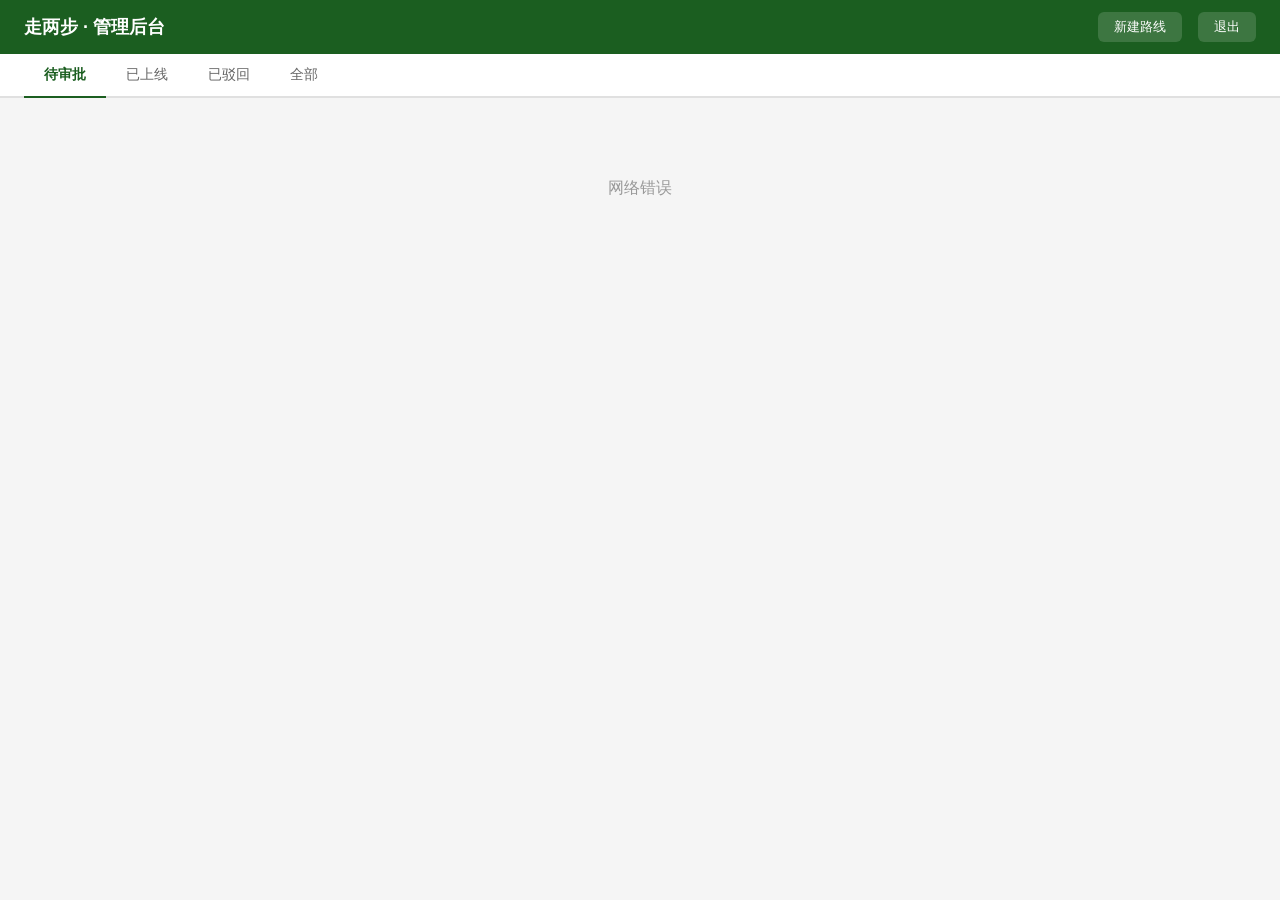
==== zouliangbu-server/src/main/resources/static/admin/index.html @ 26eb31c2 "feat: route content platform + P2.5-P6 full dev + tests P2: polyline simplify + batch write + wake l" ====
<!DOCTYPE html>
<html lang="zh-CN">
<head>
<meta charset="UTF-8">
<meta name="viewport" content="width=device-width, initial-scale=1">
<title>走两步 · 管理后台</title>
<style>
*{box-sizing:border-box;margin:0;padding:0}
body{font-family:-apple-system,BlinkMacSystemFont,"Segoe UI",Roboto,sans-serif;background:#f5f5f5;color:#333}
.topbar{background:#1B5E20;color:#fff;padding:12px 24px;display:flex;align-items:center;gap:16px}
.topbar h1{font-size:18px;flex:1}
.topbar button{background:rgba(255,255,255,0.15);color:#fff;border:none;padding:6px 16px;border-radius:6px;cursor:pointer;font-size:13px}
.topbar button:hover{background:rgba(255,255,255,0.25)}
.tabs{display:flex;gap:0;border-bottom:2px solid #e0e0e0;background:#fff;padding:0 24px}
.tab{padding:12px 20px;cursor:pointer;border-bottom:2px solid transparent;margin-bottom:-2px;font-size:14px;color:#666}
.tab.active{color:#1B5E20;border-bottom-color:#1B5E20;font-weight:600}
.content{padding:20px 24px;max-width:1100px;margin:0 auto}
.empty{text-align:center;padding:60px 0;color:#999}
.row{background:#fff;border-radius:10px;padding:16px 20px;margin-bottom:10px;box-shadow:0 1px 4px rgba(0,0,0,0.06);display:flex;align-items:center;gap:16px;flex-wrap:wrap}
.row .info{flex:1;min-width:200px}
.row .info .name{font-size:15px;font-weight:500;margin-bottom:4px}
.row .info .meta{font-size:12px;color:#888}
.row .info .url{font-size:11px;color:#aaa;word-break:break-all;margin-top:2px}
.badge{padding:3px 10px;border-radius:12px;font-size:11px;font-weight:500}
.badge.PENDING{background:#fff3e0;color:#e65100}
.badge.APPROVED{background:#e8f5e9;color:#2e7d32}
.badge.REJECTED{background:#fce4ec;color:#c62828}
.btn{padding:6px 14px;border:none;border-radius:6px;cursor:pointer;font-size:12px}
.btn-approve{background:#2e7d32;color:#fff}
.btn-reject{background:#c62828;color:#fff}
.btn-edit{background:#1565c0;color:#fff}
.btn-approve:hover{background:#1b5e20}
.btn-reject:hover{background:#b71c1c}
.btn-edit:hover{background:#0d47a1}
.btn-ok{background:#2e7d32;color:#fff}
.btn-cancel{background:#757575;color:#fff}
.section-title{font-size:13px;color:#999;margin:16px 0 8px}
input,textarea,select{padding:8px 12px;border:1px solid #ddd;border-radius:6px;font-size:13px;outline:none;width:100%}
input:focus,textarea:focus{border-color:#1B5E20}
.modal-bg{position:fixed;top:0;left:0;right:0;bottom:0;background:rgba(0,0,0,0.4);display:none;align-items:center;justify-content:center;z-index:100}
.modal{background:#fff;border-radius:12px;padding:24px;width:500px;max-height:80vh;overflow-y:auto}
.modal h2{font-size:16px;margin-bottom:16px}
.modal label{display:block;font-size:12px;color:#666;margin-bottom:4px;margin-top:12px}
.modal .actions{display:flex;gap:8px;justify-content:flex-end;margin-top:20px}
</style>
</head>
<body>
<div class="topbar">
  <h1>走两步 · 管理后台</h1>
  <button onclick="goToEdit()">新建路线</button>
  <button onclick="logout()">退出</button>
</div>
<div class="tabs">
  <div class="tab active" data-status="PENDING" onclick="switchTab(this)">待审批</div>
  <div class="tab" data-status="APPROVED" onclick="switchTab(this)">已上线</div>
  <div class="tab" data-status="REJECTED" onclick="switchTab(this)">已驳回</div>
  <div class="tab" data-status="" onclick="switchTab(this)">全部</div>
</div>
<div class="content" id="list">
  <div class="empty">加载中...</div>
</div>

<!-- 驳回弹窗 -->
<div class="modal-bg" id="rejectModal">
  <div class="modal">
    <h2>驳回提交</h2>
    <label>驳回原因</label>
    <textarea id="rejectReason" rows="3" placeholder="请输入驳回原因"></textarea>
    <div class="actions">
      <button class="btn btn-cancel" onclick="closeRejectModal()">取消</button>
      <button class="btn btn-reject" onclick="confirmReject()">确认驳回</button>
    </div>
  </div>
</div>

<script>
let currentStatus = 'PENDING';
let rejectId = null;

function getToken() {
  return localStorage.getItem('admin_token') || '';
}

function api(path, opts = {}) {
  opts.headers = opts.headers || {};
  opts.headers['X-Admin-Token'] = getToken();
  return fetch(path, opts);
}

async function loadList() {
  const el = document.getElementById('list');
  el.innerHTML = '<div class="empty">加载中...</div>';
  try {
    const url = '/api/v1/admin/submissions' + (currentStatus ? '?status=' + currentStatus : '');
    const resp = await api(url);
    const data = await resp.json();
    if (data.code === 401 || resp.status === 401) {
      window.location.href = 'login.html';
      return;
    }
    const rows = data.data || [];
    if (rows.length === 0) {
      el.innerHTML = '<div class="empty">暂无数据</div>';
      return;
    }
    el.innerHTML = rows.map(r => `
      <div class="row">
        <div class="info">
          <div class="name">${r.sourceRouteId || r.sourceUrl}</div>
          <div class="meta">
            提交者：${r.submitterUuid || '匿名'} ·
            时间：${r.createdAt || '-'} ·
            <span class="badge ${r.status}">${statusText(r.status)}</span>
          </div>
          <div class="url">${r.sourceUrl}</div>
          ${r.submitterNote ? '<div class="meta" style="margin-top:4px">备注：' + r.submitterNote + '</div>' : ''}
          ${r.rejectReason ? '<div class="meta" style="color:#c62828;margin-top:4px">驳回原因：' + r.rejectReason + '</div>' : ''}
        </div>
        ${r.status === 'PENDING' ? `
          <button class="btn btn-approve" onclick="approve(${r.id})">通过</button>
          <button class="btn btn-reject" onclick="showRejectModal(${r.id})">驳回</button>
        ` : ''}
        ${r.status === 'APPROVED' && r.routeId ? `
          <button class="btn btn-edit" onclick="goToEdit(${r.routeId})">编辑</button>
        ` : ''}
      </div>
    `).join('');
  } catch (e) {
    el.innerHTML = '<div class="empty">网络错误</div>';
  }
}

function statusText(s) {
  return { PENDING: '待审批', APPROVED: '已上线', REJECTED: '已驳回' }[s] || s;
}

function switchTab(el) {
  document.querySelectorAll('.tab').forEach(t => t.classList.remove('active'));
  el.classList.add('active');
  currentStatus = el.dataset.status;
  loadList();
}

async function approve(id) {
  if (!confirm('确认通过并抓取？')) return;
  const resp = await api(`/api/v1/admin/submissions/${id}/approve`, { method: 'POST' });
  const data = await resp.json();
  if (data.code === 0) {
    alert('通过并抓取成功');
    loadList();
  } else {
    alert('失败：' + (data.msg || '未知错误'));
  }
}

function showRejectModal(id) {
  rejectId = id;
  document.getElementById('rejectReason').value = '';
  document.getElementById('rejectModal').style.display = 'flex';
}

function closeRejectModal() {
  rejectId = null;
  document.getElementById('rejectModal').style.display = 'none';
}

async function confirmReject() {
  const reason = document.getElementById('rejectReason').value.trim();
  if (!reason) { alert('请输入驳回原因'); return; }
  const resp = await api(`/api/v1/admin/submissions/${rejectId}/reject`, {
    method: 'POST',
    headers: { 'Content-Type': 'application/json' },
    body: JSON.stringify({ reason })
  });
  const data = await resp.json();
  closeRejectModal();
  loadList();
}

function goToEdit(routeId) {
  if (routeId) {
    window.location.href = 'edit.html?id=' + routeId;
  } else {
    window.location.href = 'edit.html';
  }
}

function logout() {
  api('/api/v1/admin/logout', { method: 'POST' }).catch(() => {});
  localStorage.removeItem('admin_token');
  window.location.href = 'login.html';
}

loadList();
</script>
</body>
</html>
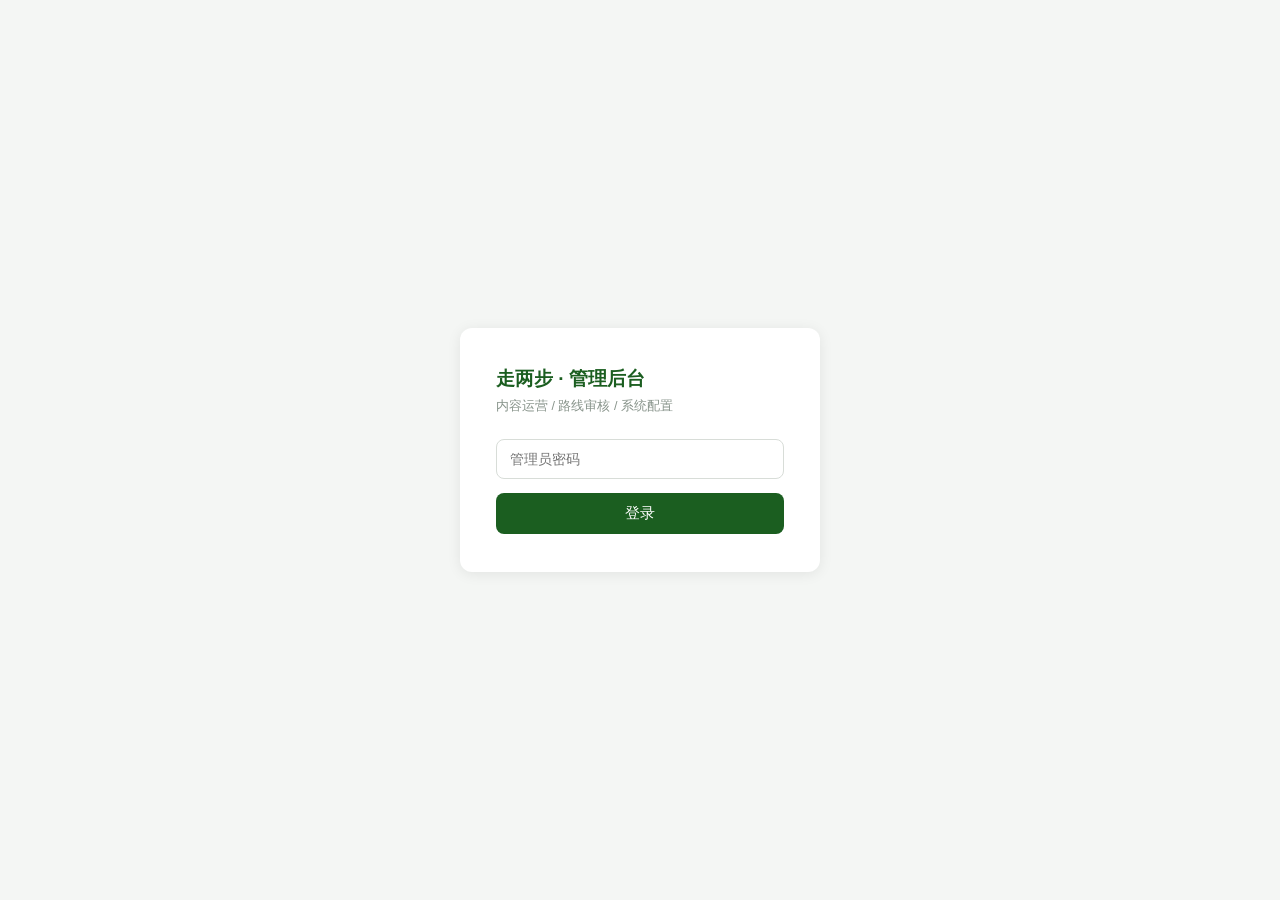
==== commit 635b8114: "feat: admin 后台扩展 + 装备本地化 + 用户鉴权 + 部署脚本（并行会话成果落库） - server: admin 模块拆分（feed/gear/audit/config/dashboa" ====
--- a/zouliangbu-server/src/main/resources/static/admin/index.html
+++ b/zouliangbu-server/src/main/resources/static/admin/index.html
@@ -3,195 +3,173 @@
 <head>
 <meta charset="UTF-8">
 <meta name="viewport" content="width=device-width, initial-scale=1">
-<title>走两步 · 管理后台</title>
-<style>
-*{box-sizing:border-box;margin:0;padding:0}
-body{font-family:-apple-system,BlinkMacSystemFont,"Segoe UI",Roboto,sans-serif;background:#f5f5f5;color:#333}
-.topbar{background:#1B5E20;color:#fff;padding:12px 24px;display:flex;align-items:center;gap:16px}
-.topbar h1{font-size:18px;flex:1}
-.topbar button{background:rgba(255,255,255,0.15);color:#fff;border:none;padding:6px 16px;border-radius:6px;cursor:pointer;font-size:13px}
-.topbar button:hover{background:rgba(255,255,255,0.25)}
-.tabs{display:flex;gap:0;border-bottom:2px solid #e0e0e0;background:#fff;padding:0 24px}
-.tab{padding:12px 20px;cursor:pointer;border-bottom:2px solid transparent;margin-bottom:-2px;font-size:14px;color:#666}
-.tab.active{color:#1B5E20;border-bottom-color:#1B5E20;font-weight:600}
-.content{padding:20px 24px;max-width:1100px;margin:0 auto}
-.empty{text-align:center;padding:60px 0;color:#999}
-.row{background:#fff;border-radius:10px;padding:16px 20px;margin-bottom:10px;box-shadow:0 1px 4px rgba(0,0,0,0.06);display:flex;align-items:center;gap:16px;flex-wrap:wrap}
-.row .info{flex:1;min-width:200px}
-.row .info .name{font-size:15px;font-weight:500;margin-bottom:4px}
-.row .info .meta{font-size:12px;color:#888}
-.row .info .url{font-size:11px;color:#aaa;word-break:break-all;margin-top:2px}
-.badge{padding:3px 10px;border-radius:12px;font-size:11px;font-weight:500}
-.badge.PENDING{background:#fff3e0;color:#e65100}
-.badge.APPROVED{background:#e8f5e9;color:#2e7d32}
-.badge.REJECTED{background:#fce4ec;color:#c62828}
-.btn{padding:6px 14px;border:none;border-radius:6px;cursor:pointer;font-size:12px}
-.btn-approve{background:#2e7d32;color:#fff}
-.btn-reject{background:#c62828;color:#fff}
-.btn-edit{background:#1565c0;color:#fff}
-.btn-approve:hover{background:#1b5e20}
-.btn-reject:hover{background:#b71c1c}
-.btn-edit:hover{background:#0d47a1}
-.btn-ok{background:#2e7d32;color:#fff}
-.btn-cancel{background:#757575;color:#fff}
-.section-title{font-size:13px;color:#999;margin:16px 0 8px}
-input,textarea,select{padding:8px 12px;border:1px solid #ddd;border-radius:6px;font-size:13px;outline:none;width:100%}
-input:focus,textarea:focus{border-color:#1B5E20}
-.modal-bg{position:fixed;top:0;left:0;right:0;bottom:0;background:rgba(0,0,0,0.4);display:none;align-items:center;justify-content:center;z-index:100}
-.modal{background:#fff;border-radius:12px;padding:24px;width:500px;max-height:80vh;overflow-y:auto}
-.modal h2{font-size:16px;margin-bottom:16px}
-.modal label{display:block;font-size:12px;color:#666;margin-bottom:4px;margin-top:12px}
-.modal .actions{display:flex;gap:8px;justify-content:flex-end;margin-top:20px}
-</style>
+<title>线路库 · 走两步管理后台</title>
+<link rel="stylesheet" href="app.css">
 </head>
 <body>
-<div class="topbar">
-  <h1>走两步 · 管理后台</h1>
-  <button onclick="goToEdit()">新建路线</button>
-  <button onclick="logout()">退出</button>
-</div>
-<div class="tabs">
-  <div class="tab active" data-status="PENDING" onclick="switchTab(this)">待审批</div>
-  <div class="tab" data-status="APPROVED" onclick="switchTab(this)">已上线</div>
-  <div class="tab" data-status="REJECTED" onclick="switchTab(this)">已驳回</div>
-  <div class="tab" data-status="" onclick="switchTab(this)">全部</div>
-</div>
-<div class="content" id="list">
-  <div class="empty">加载中...</div>
-</div>
+<div id="app"></div>
 
 <!-- 驳回弹窗 -->
 <div class="modal-bg" id="rejectModal">
   <div class="modal">
     <h2>驳回提交</h2>
-    <label>驳回原因</label>
-    <textarea id="rejectReason" rows="3" placeholder="请输入驳回原因"></textarea>
-    <div class="actions">
-      <button class="btn btn-cancel" onclick="closeRejectModal()">取消</button>
-      <button class="btn btn-reject" onclick="confirmReject()">确认驳回</button>
+    <div class="field">
+      <label class="f">驳回原因（App 侧会展示给提交者）</label>
+      <textarea id="rejectReason" rows="3" placeholder="如：链接失效 / 已收录 / 轨迹质量不足"></textarea>
+    </div>
+    <div class="modal-foot">
+      <button class="btn" onclick="closeRejectModal()">取消</button>
+      <button class="btn btn-danger" onclick="confirmReject()">确认驳回</button>
     </div>
   </div>
 </div>
 
+<script src="layout.js"></script>
 <script>
 let currentStatus = 'PENDING';
 let rejectId = null;
 
-function getToken() {
-  return localStorage.getItem('admin_token') || '';
+Shell.mount({
+  active: 'routes',
+  title: '线路库',
+  render(body, ctx) {
+    ctx.actions.innerHTML = '<a class="btn btn-primary" href="edit.html">+ 新建线路</a>';
+    body.innerHTML = `
+      <div class="card">
+        <div class="toolbar">
+          <button class="btn" data-status="PENDING" onclick="switchTab(this)">待审批</button>
+          <button class="btn" data-status="APPROVED" onclick="switchTab(this)">已上线</button>
+          <button class="btn" data-status="REJECTED" onclick="switchTab(this)">已驳回</button>
+          <button class="btn" data-status="" onclick="switchTab(this)">全部</button>
+          <div class="spacer"></div>
+          <span class="hint" id="summary"></span>
+        </div>
+        <div id="list"><div class="empty">加载中...</div></div>
+      </div>
+    `;
+    markActive();
+    loadList();
+  }
+});
+
+function statusText(s) {
+  return { PENDING: '待审批', APPROVED: '已上线', REJECTED: '已驳回' }[s] || s;
 }
 
-function api(path, opts = {}) {
-  opts.headers = opts.headers || {};
-  opts.headers['X-Admin-Token'] = getToken();
-  return fetch(path, opts);
+function statusBadge(s) {
+  const cls = s === 'PENDING' ? 'warn' : (s === 'APPROVED' ? 'on' : 'err');
+  return '<span class="badge ' + cls + '">' + Shell.esc(statusText(s)) + '</span>';
+}
+
+function markActive() {
+  document.querySelectorAll('[data-status]').forEach(b => {
+    const on = b.dataset.status === currentStatus;
+    b.className = 'btn' + (on ? ' btn-primary' : '');
+  });
+}
+
+function switchTab(el) {
+  currentStatus = el.dataset.status;
+  markActive();
+  loadList();
 }
 
 async function loadList() {
   const el = document.getElementById('list');
   el.innerHTML = '<div class="empty">加载中...</div>';
+  const url = '/api/v1/admin/submissions' + (currentStatus ? '?status=' + currentStatus : '');
+  let rows;
   try {
-    const url = '/api/v1/admin/submissions' + (currentStatus ? '?status=' + currentStatus : '');
-    const resp = await api(url);
-    const data = await resp.json();
-    if (data.code === 401 || resp.status === 401) {
-      window.location.href = 'login.html';
-      return;
-    }
-    const rows = data.data || [];
-    if (rows.length === 0) {
-      el.innerHTML = '<div class="empty">暂无数据</div>';
-      return;
-    }
-    el.innerHTML = rows.map(r => `
-      <div class="row">
-        <div class="info">
-          <div class="name">${r.sourceRouteId || r.sourceUrl}</div>
-          <div class="meta">
-            提交者：${r.submitterUuid || '匿名'} ·
-            时间：${r.createdAt || '-'} ·
-            <span class="badge ${r.status}">${statusText(r.status)}</span>
-          </div>
-          <div class="url">${r.sourceUrl}</div>
-          ${r.submitterNote ? '<div class="meta" style="margin-top:4px">备注：' + r.submitterNote + '</div>' : ''}
-          ${r.rejectReason ? '<div class="meta" style="color:#c62828;margin-top:4px">驳回原因：' + r.rejectReason + '</div>' : ''}
+    rows = await Shell.api(url);
+  } catch (e) {
+    el.innerHTML = '<div class="empty">加载失败：' + Shell.esc(e.message) + '</div>';
+    return;
+  }
+  document.getElementById('summary').textContent = '共 ' + rows.length + ' 条';
+  if (!rows.length) {
+    el.innerHTML = '<div class="empty">该状态下暂无提交</div>';
+    return;
+  }
+  el.innerHTML = rows.map(r => `
+    <div style="background:#fff;border-radius:10px;padding:14px 18px;margin-bottom:10px;
+                box-shadow:0 1px 3px rgba(0,0,0,.05);display:flex;align-items:center;gap:14px;flex-wrap:wrap">
+      <div style="flex:1;min-width:220px">
+        <div style="font-size:14px;font-weight:500;margin-bottom:4px">
+          ${Shell.esc(r.sourceRouteId || r.sourceUrl)} ${statusBadge(r.status)}
         </div>
-        ${r.status === 'PENDING' ? `
-          <button class="btn btn-approve" onclick="approve(${r.id})">通过</button>
-          <button class="btn btn-reject" onclick="showRejectModal(${r.id})">驳回</button>
-        ` : ''}
-        ${r.status === 'APPROVED' && r.routeId ? `
-          <button class="btn btn-edit" onclick="goToEdit(${r.routeId})">编辑</button>
-        ` : ''}
+        <div class="hint">
+          提交者：${Shell.esc(r.submitterUuid || '匿名')} ·
+          时间：${Shell.esc((r.createdAt || '-').replace('T', ' ').slice(0, 19))}
+        </div>
+        <div class="hint mono" style="word-break:break-all">${Shell.esc(r.sourceUrl)}</div>
+        ${r.submitterNote ? '<div class="hint">备注：' + Shell.esc(r.submitterNote) + '</div>' : ''}
+        ${r.rejectReason ? '<div class="hint" style="color:#c62828">驳回原因：' + Shell.esc(r.rejectReason) + '</div>' : ''}
       </div>
-    `).join('');
-  } catch (e) {
-    el.innerHTML = '<div class="empty">网络错误</div>';
-  }
-}
-
-function statusText(s) {
-  return { PENDING: '待审批', APPROVED: '已上线', REJECTED: '已驳回' }[s] || s;
-}
-
-function switchTab(el) {
-  document.querySelectorAll('.tab').forEach(t => t.classList.remove('active'));
-  el.classList.add('active');
-  currentStatus = el.dataset.status;
-  loadList();
+      <button class="btn btn-sm" onclick="goToDetail(${r.id})">详情</button>
+      ${r.status === 'PENDING' ? `
+        <button class="btn btn-sm btn-primary" onclick="approve(${r.id})">通过并抓取</button>
+        <button class="btn btn-sm btn-danger" onclick="showRejectModal(${r.id})">驳回</button>
+      ` : ''}
+      ${r.status === 'APPROVED' && r.routeId ? `
+        <button class="btn btn-sm btn-danger" onclick="deleteRoute(${r.routeId})">删除</button>
+      ` : ''}
+    </div>
+  `).join('');
 }
 
 async function approve(id) {
-  if (!confirm('确认通过并抓取？')) return;
-  const resp = await api(`/api/v1/admin/submissions/${id}/approve`, { method: 'POST' });
-  const data = await resp.json();
-  if (data.code === 0) {
-    alert('通过并抓取成功');
+  if (!confirm('通过后会自动抓取并入库，确认？')) return;
+  Shell.toast('抓取中，请稍候...');
+  try {
+    await Shell.api('/api/v1/admin/submissions/' + id + '/approve', { method: 'POST' });
+    Shell.toast('已通过并抓取入库');
     loadList();
-  } else {
-    alert('失败：' + (data.msg || '未知错误'));
+  } catch (e) {
+    Shell.toast('失败：' + e.message, false);
   }
 }
 
 function showRejectModal(id) {
   rejectId = id;
   document.getElementById('rejectReason').value = '';
-  document.getElementById('rejectModal').style.display = 'flex';
+  document.getElementById('rejectModal').classList.add('show');
 }
 
 function closeRejectModal() {
   rejectId = null;
-  document.getElementById('rejectModal').style.display = 'none';
+  document.getElementById('rejectModal').classList.remove('show');
 }
 
 async function confirmReject() {
   const reason = document.getElementById('rejectReason').value.trim();
-  if (!reason) { alert('请输入驳回原因'); return; }
-  const resp = await api(`/api/v1/admin/submissions/${rejectId}/reject`, {
-    method: 'POST',
-    headers: { 'Content-Type': 'application/json' },
-    body: JSON.stringify({ reason })
-  });
-  const data = await resp.json();
-  closeRejectModal();
-  loadList();
-}
-
-function goToEdit(routeId) {
-  if (routeId) {
-    window.location.href = 'edit.html?id=' + routeId;
-  } else {
-    window.location.href = 'edit.html';
+  if (!reason) { Shell.toast('请填驳回原因', false); return; }
+  try {
+    await Shell.api('/api/v1/admin/submissions/' + rejectId + '/reject', {
+      method: 'POST', body: JSON.stringify({ reason: reason })
+    });
+    Shell.toast('已驳回');
+    closeRejectModal();
+    loadList();
+  } catch (e) {
+    Shell.toast(e.message, false);
   }
 }
 
-function logout() {
-  api('/api/v1/admin/logout', { method: 'POST' }).catch(() => {});
-  localStorage.removeItem('admin_token');
-  window.location.href = 'login.html';
+function goToDetail(submissionId) {
+  window.location.href = 'edit.html?id=' + submissionId;
 }
 
-loadList();
+/** 删除线路（软删 status=0，App 公开接口自动过滤；可用 /publish 恢复）。 */
+async function deleteRoute(routeId) {
+  if (!confirm('确认删除该线路？App 端将不再展示（可在后台重新上架恢复）。')) return;
+  try {
+    await Shell.api('/api/v1/admin/routes/' + routeId, { method: 'DELETE' });
+    Shell.toast('已删除');
+    loadList();
+  } catch (e) {
+    Shell.toast(e.message, false);
+  }
+}
 </script>
 </body>
 </html>
--- a/zouliangbu-server/src/main/resources/static/admin/app.css
+++ b/zouliangbu-server/src/main/resources/static/admin/app.css
@@ -0,0 +1,99 @@
+/* 走两步 · 管理后台公共样式。绿色主色沿用 App 的 #1B5E20。 */
+*{box-sizing:border-box;margin:0;padding:0}
+html,body{height:100%}
+body{font-family:-apple-system,BlinkMacSystemFont,"Segoe UI",Roboto,"PingFang SC","Microsoft YaHei",sans-serif;
+  background:#f4f6f4;color:#2b2f2b;font-size:14px}
+a{text-decoration:none;color:inherit}
+
+/* ---- 外壳 ---- */
+#app{display:flex;min-height:100vh}
+.sidebar{width:200px;background:#14361a;color:#cfe3d2;display:flex;flex-direction:column;flex-shrink:0}
+.brand{padding:20px 18px 16px;font-size:17px;font-weight:600;color:#fff;letter-spacing:.5px}
+.brand small{display:block;font-size:11px;font-weight:400;color:#7fa887;margin-top:3px;letter-spacing:1px}
+.sidebar nav{flex:1;padding:6px 0;overflow-y:auto}
+.nav-group{padding:14px 18px 6px;font-size:11px;color:#6d9077;letter-spacing:1px}
+.nav-item{display:block;padding:9px 18px;font-size:13.5px;color:#cfe3d2;border-left:3px solid transparent}
+.nav-item:hover{background:rgba(255,255,255,.06);color:#fff}
+.nav-item.active{background:rgba(255,255,255,.10);color:#fff;border-left-color:#66bb6a;font-weight:500}
+.sidebar-foot{padding:12px 14px;border-top:1px solid rgba(255,255,255,.08)}
+.sidebar-foot button{width:100%;padding:8px;background:rgba(255,255,255,.08);border:none;border-radius:6px;
+  color:#cfe3d2;font-size:13px;cursor:pointer}
+.sidebar-foot button:hover{background:rgba(255,255,255,.16);color:#fff}
+
+.main{flex:1;display:flex;flex-direction:column;min-width:0}
+.page-head{display:flex;align-items:center;gap:16px;padding:16px 26px;background:#fff;
+  border-bottom:1px solid #e6e9e6}
+.page-head h1{font-size:17px;font-weight:600;flex:1}
+.head-actions{display:flex;gap:8px}
+.page-body{padding:22px 26px;flex:1}
+
+/* ---- 通用组件 ---- */
+.card{background:#fff;border-radius:10px;padding:18px 20px;box-shadow:0 1px 3px rgba(0,0,0,.05);margin-bottom:14px}
+.card h2{font-size:14px;font-weight:600;margin-bottom:14px;color:#455a45}
+.toolbar{display:flex;gap:10px;align-items:center;margin-bottom:14px;flex-wrap:wrap}
+.toolbar .spacer{flex:1}
+
+.btn{padding:7px 15px;border:none;border-radius:6px;font-size:13px;cursor:pointer;
+  background:#e8ece8;color:#3d4a3d;transition:background .12s}
+.btn:hover{background:#dde4dd}
+.btn-primary{background:#1B5E20;color:#fff}
+.btn-primary:hover{background:#154a19}
+.btn-danger{background:#c62828;color:#fff}
+.btn-danger:hover{background:#a91f1f}
+.btn-sm{padding:5px 11px;font-size:12px}
+.btn:disabled{opacity:.5;cursor:not-allowed}
+
+input,textarea,select{padding:8px 11px;border:1px solid #d8ddd8;border-radius:6px;font-size:13px;
+  outline:none;font-family:inherit;background:#fff;color:#2b2f2b}
+input:focus,textarea:focus,select:focus{border-color:#1B5E20;box-shadow:0 0 0 2px rgba(27,94,32,.08)}
+textarea{resize:vertical;min-height:80px;width:100%}
+label.f{display:block;font-size:12px;color:#78857a;margin-bottom:5px}
+.field{margin-bottom:14px}
+.field input,.field select{width:100%}
+
+table{width:100%;border-collapse:collapse}
+th,td{padding:10px 12px;text-align:left;font-size:13px;border-bottom:1px solid #eef0ee;vertical-align:middle}
+th{font-size:12px;color:#7d8a7e;font-weight:500;background:#fafbfa;white-space:nowrap}
+tbody tr:hover{background:#fafcfa}
+td.wrap{max-width:340px;word-break:break-all}
+.mono{font-family:ui-monospace,Menlo,Consolas,monospace;font-size:12px}
+
+.badge{display:inline-block;padding:2px 9px;border-radius:10px;font-size:11px;font-weight:500;white-space:nowrap}
+.badge.on{background:#e8f5e9;color:#2e7d32}
+.badge.off{background:#eceff1;color:#607d8b}
+.badge.warn{background:#fff3e0;color:#e65100}
+.badge.err{background:#fce4ec;color:#c62828}
+
+.empty{text-align:center;padding:48px 0;color:#9aa79b;font-size:13px}
+.hint{font-size:12px;color:#8b978c;line-height:1.7}
+
+/* ---- 弹窗 ---- */
+.modal-bg{position:fixed;inset:0;background:rgba(0,0,0,.38);display:none;align-items:center;
+  justify-content:center;z-index:100;padding:20px}
+.modal-bg.show{display:flex}
+.modal{background:#fff;border-radius:12px;width:560px;max-width:100%;max-height:88vh;overflow-y:auto;
+  padding:22px 24px}
+.modal h2{font-size:15px;font-weight:600;margin-bottom:18px}
+.modal-foot{display:flex;gap:10px;justify-content:flex-end;margin-top:22px;
+  padding-top:16px;border-top:1px solid #eef0ee}
+
+/* ---- toast ---- */
+.toast{position:fixed;left:50%;bottom:36px;transform:translate(-50%,20px);background:#2b3b2d;color:#fff;
+  padding:10px 20px;border-radius:8px;font-size:13px;opacity:0;pointer-events:none;transition:.22s;z-index:200}
+.toast.show{opacity:1;transform:translate(-50%,0)}
+.toast.err{background:#a91f1f}
+
+/* ---- 看板数字 ---- */
+.stats{display:grid;grid-template-columns:repeat(auto-fill,minmax(160px,1fr));gap:12px}
+.stat{background:#fff;border-radius:10px;padding:16px 18px;box-shadow:0 1px 3px rgba(0,0,0,.05)}
+.stat .v{font-size:26px;font-weight:600;color:#1B5E20;line-height:1.2}
+.stat .v.warn{color:#e65100}
+.stat .k{font-size:12px;color:#87938a;margin-top:4px}
+
+@media (max-width:820px){
+  .sidebar{width:60px}
+  .brand{font-size:0;padding:16px 10px}
+  .brand small{display:none}
+  .nav-group{display:none}
+  .nav-item{padding:11px 6px;font-size:11px;text-align:center;border-left:none}
+}
